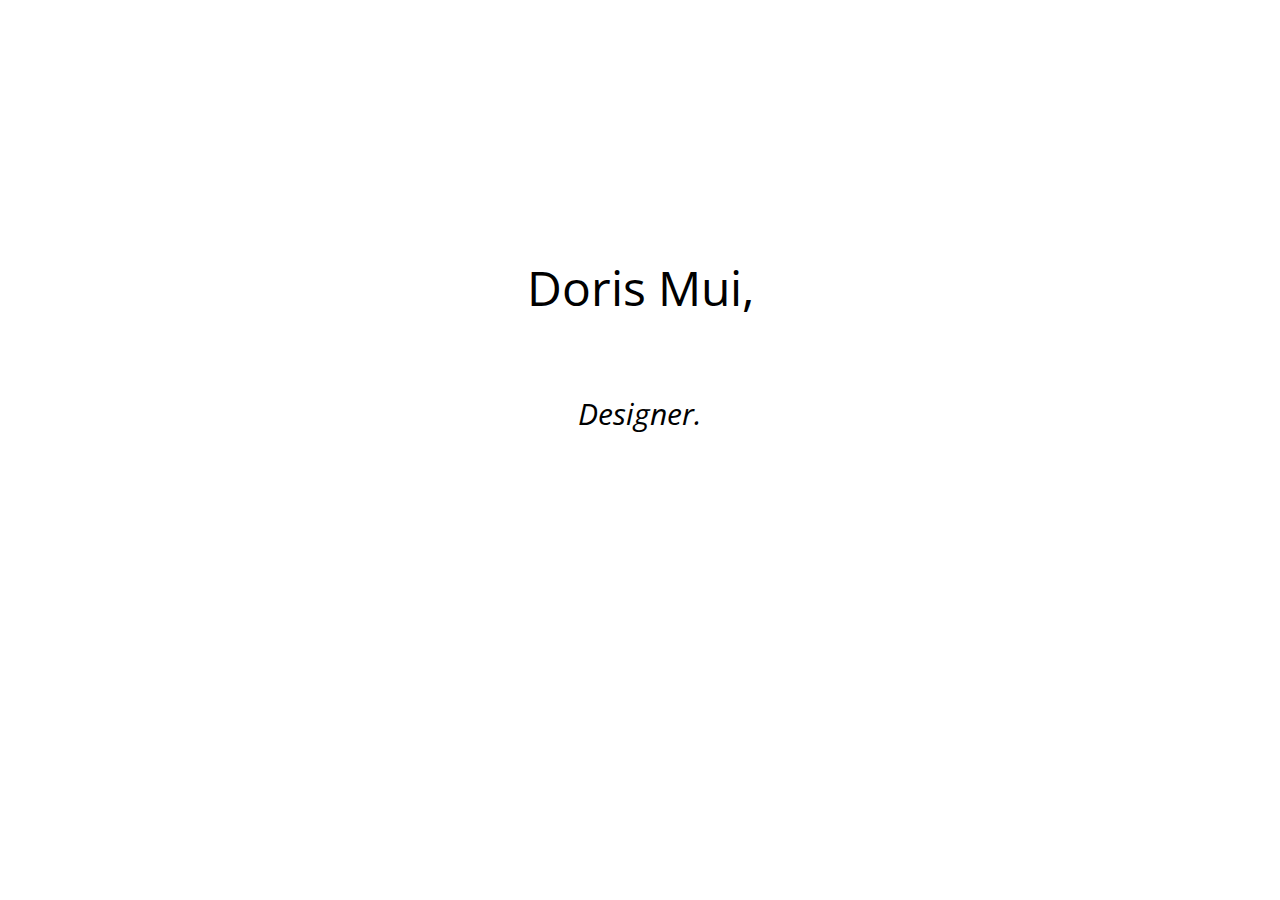
==== index.html @ 387b8165 "Initial Commit" ====
<!DOCTYPE html>
<html lang="en">
<head>
   <meta charset="utf-8">
   <meta name="viewport" content="width=device-width,initial-scale=1">
   <title>Doris Mui | Portfolio</title>
   <link rel="stylesheet" href="reset.css">
   <link rel="stylesheet" href="style.css">
   <link rel="stylesheet" href="https://fonts.googleapis.com/css?family=Open+Sans+Condensed:300">
</head>
<body>
	<div id="title">
   <p>Doris Mui,</p>
   <a href="portfolio.html">Designer.</a>
   </div>
</body>
</html>
---- style.css ----
body {
	background-color: white;
	margin: auto;	
}
p {
	text-align: center;
	font-family: 'Open Sans Condensed', sans-serif;
	font-size: 3rem;
	position: absolute;
	top: 32%;
	left: 50%;
	transform: translate(-50%, -50%);
}
a {
	font-family: 'Open Sans Condensed', sans-serif;
	font-size: 30px;
	font-style: italic;
	position: absolute;
	top: 46%;
	left: 50%;
	transform: translate(-50%, -50%);
	text-decoration: none;
	color: black;
}
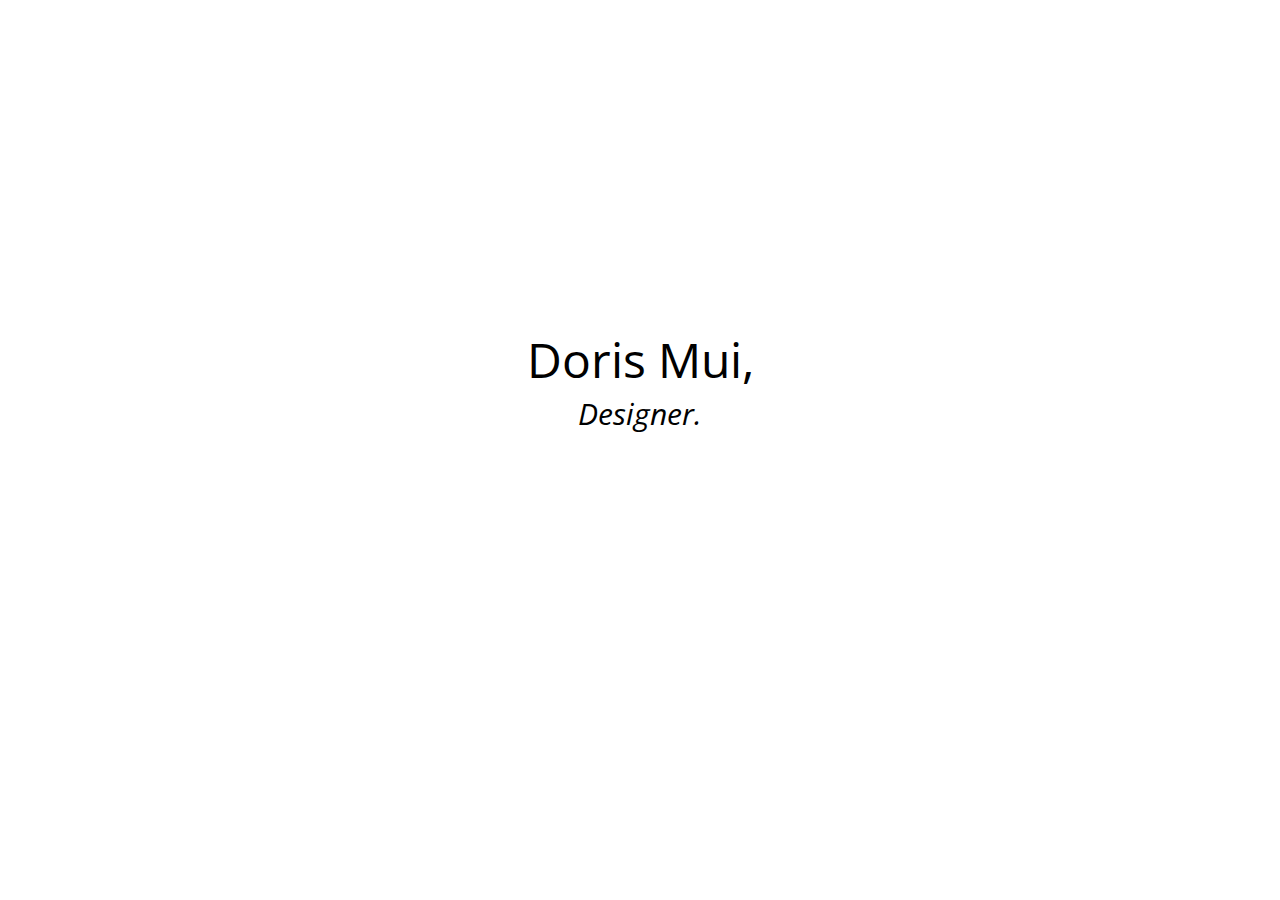
==== commit d04e1c8e: "Changed captions and positioning" ====
--- a/index.html
+++ b/index.html
@@ -9,7 +9,7 @@
    <link rel="stylesheet" href="https://fonts.googleapis.com/css?family=Open+Sans+Condensed:300">
 </head>
 <body>
-	<div id="title">
+   <div id="title">
    <p>Doris Mui,</p>
    <a href="portfolio.html">Designer.</a>
    </div>
--- a/style.css
+++ b/style.css
@@ -7,7 +7,7 @@
 	font-family: 'Open Sans Condensed', sans-serif;
 	font-size: 3rem;
 	position: absolute;
-	top: 32%;
+	top: 40%;
 	left: 50%;
 	transform: translate(-50%, -50%);
 }
